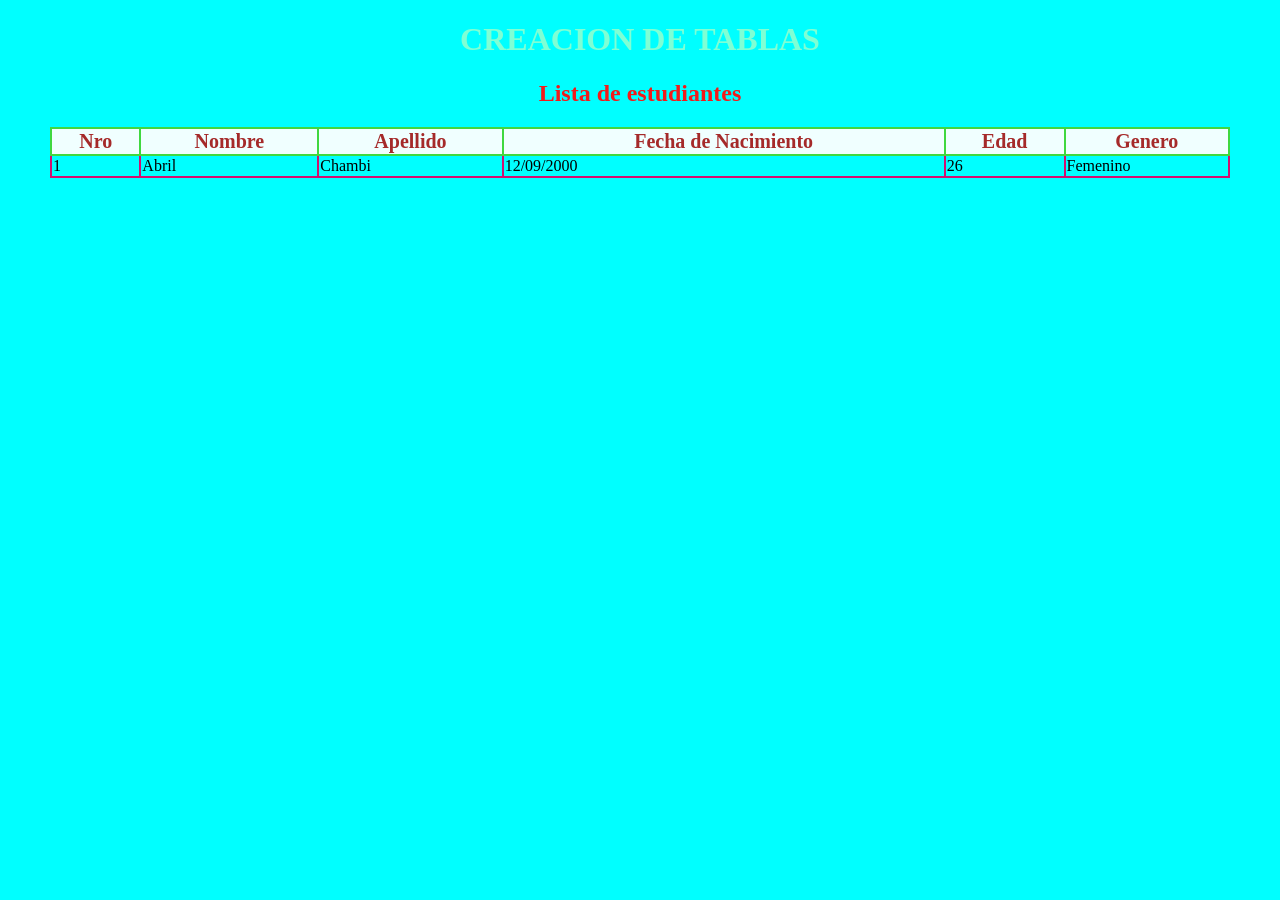
==== 12.clase150926 copy/index.html @ 2d8a4c02 "subiendo tarea" ====
<!DOCTYPE html>
<html lang="en">
<head>
    <meta charset="UTF-8">
    <meta name="viewport" content="width=device-width, initial-scale=1.0">
    <title>Document</title>
    <link rel="stylesheet" href="../assets/css/miestilo11.css">
</head>
<body>
    <h1 class="titulo">CREACION DE TABLAS</h1>
    <H2 class="titulo1">Lista de estudiantes</H2>
    <table>
        </thead>
</tr>
<th>Nro</th>
<th>Nombre</th>
<th>Apellido</th>
<th>Fecha de Nacimiento</th>
<th>Edad</th>
<th>Genero</th>
</tr>
</thead>
<tbody id="datos">
    <tr>
       <td>1</td>
       <td>Abril</td>
       <td>Chambi</td>
       <td>12/09/2000</td>
       <td>26</td>
       <td>Femenino</td>
        </tr>
        </body>
        </table> 
        <script src="./script/ejemplo1.js"></script>  
</body>
</html>
---- assets/css/miestilo11.css ----
body{
background-color: aqua;
margin-left: 50px;
margin-right: 50px;
}
.titulo{
    text-align: center;
    color: aquamarine;
}
.titulo1{
    text-align: center;
    color: rgb(243, 26, 26);
}
table{
    width: 100%;
    border-collapse: collapse;
}
th{
    background-color: azure;
    border: 2px solid rgb(64, 216, 64);
    text-align: center;
    font-size: 20px;
    color: brown;
}
tr,td{
    border: 2px solid rgb(209, 15, 112);
}
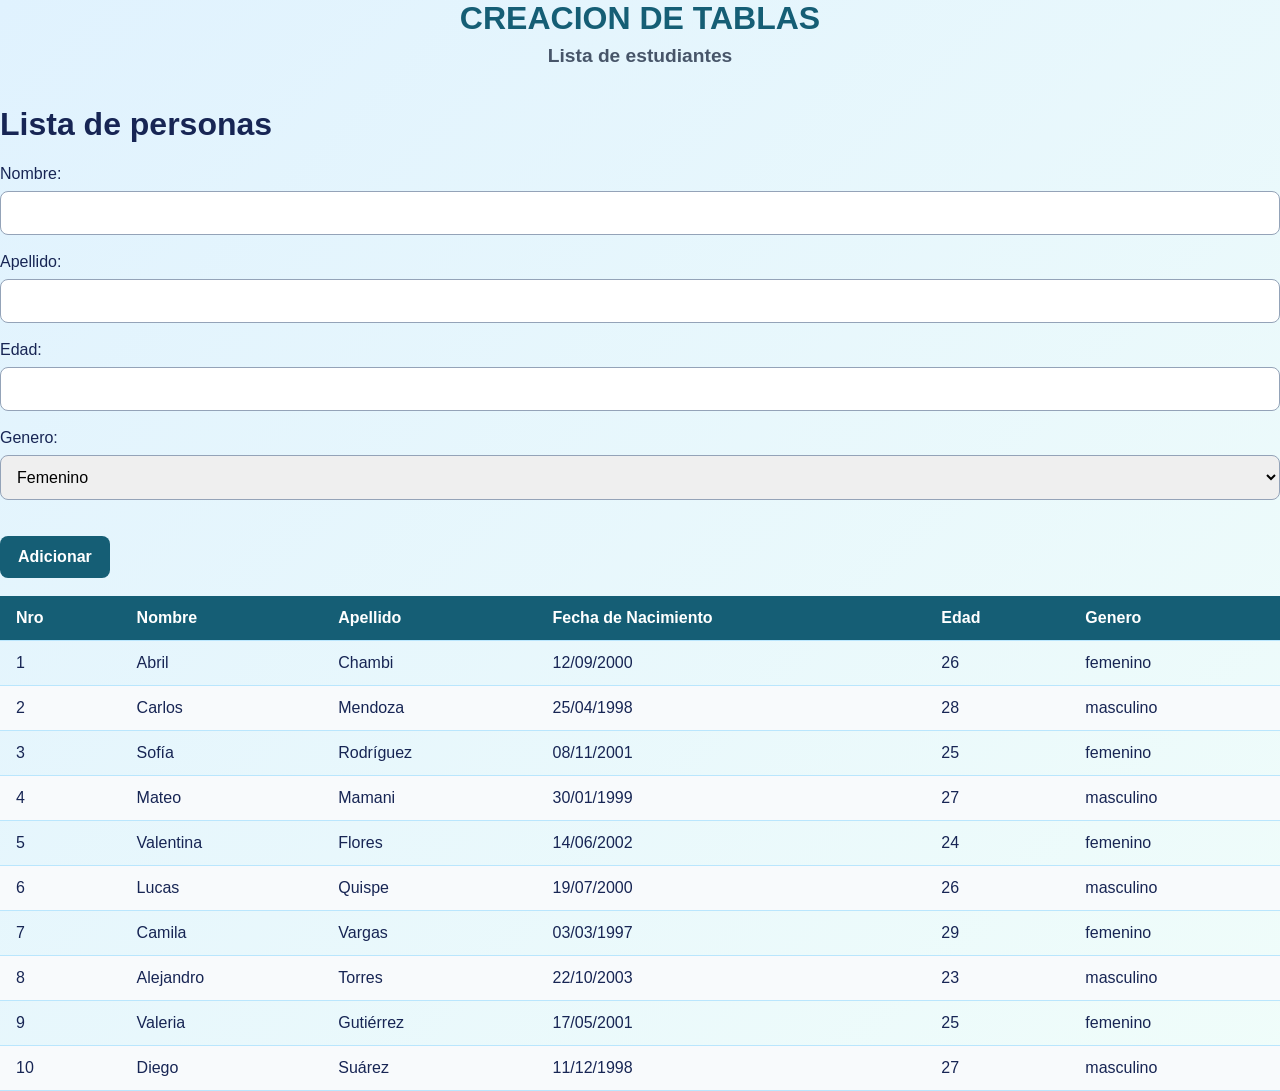
==== commit 6f835882: "subir tarea de clase" ====
--- a/12.clase150926 copy/index.html
+++ b/12.clase150926 copy/index.html
@@ -9,28 +9,32 @@
 <body>
     <h1 class="titulo">CREACION DE TABLAS</h1>
     <H2 class="titulo1">Lista de estudiantes</H2>
+    <br>
+    <h1>Lista de personas</h1>
+    Nombre: <input type="text" id="nombre"><br><br>
+    Apellido: <input type="text" id="apellido"><br><br>
+    Edad: <input type="number" id="edad"><br><br>
+    Genero: 
+    <select id="genero">
+        <option value="Femenino">Femenino</option>
+        <option value="Masculino">Masculino</option>
+        <option value="Otro">Otro</option>
+    </select><br><br>
+    <button id="btnAdicionar">Adicionar</button>
+    <br><br>
     <table>
+        <thead>
+            <tr>
+                <th>Nro</th>
+                <th>Nombre</th>
+                <th>Apellido</th>
+                <th>Fecha de Nacimiento</th>
+                <th>Edad</th>
+                <th>Genero</th>
+            </tr>
         </thead>
-</tr>
-<th>Nro</th>
-<th>Nombre</th>
-<th>Apellido</th>
-<th>Fecha de Nacimiento</th>
-<th>Edad</th>
-<th>Genero</th>
-</tr>
-</thead>
-<tbody id="datos">
-    <tr>
-       <td>1</td>
-       <td>Abril</td>
-       <td>Chambi</td>
-       <td>12/09/2000</td>
-       <td>26</td>
-       <td>Femenino</td>
-        </tr>
-        </body>
-        </table> 
-        <script src="./script/ejemplo1.js"></script>  
+        <tbody id="datos"></tbody>
+    </table> 
+    <script src="./script/ejemplo1.js"></script>  
 </body>
-</html>+</html>
--- a/assets/css/miestilo11.css
+++ b/assets/css/miestilo11.css
@@ -1,27 +1,25 @@
-body{
-background-color: aqua;
-margin-left: 50px;
-margin-right: 50px;
-}
-.titulo{
-    text-align: center;
-    color: aquamarine;
-}
-.titulo1{
-    text-align: center;
-    color: rgb(243, 26, 26);
-}
-table{
-    width: 100%;
-    border-collapse: collapse;
-}
-th{
-    background-color: azure;
-    border: 2px solid rgb(64, 216, 64);
-    text-align: center;
-    font-size: 20px;
-    color: brown;
-}
-tr,td{
-    border: 2px solid rgb(209, 15, 112);
-}+:root { --azul: #155e75; --borde: #bae6fd; --texto: #172554; }
+* { box-sizing: border-box; }
+body { margin: 0; min-height: 100vh; background: linear-gradient(135deg, #e0f2fe, #f0fdfa); color: var(--texto); font-family: Arial, sans-serif; }
+.contenedor { width: min(1100px, calc(100% - 32px)); margin: 40px auto; padding: 32px; background: #fff; border-radius: 16px; box-shadow: 0 12px 30px rgb(15 23 42 / 12%); }
+.titulo, .titulo1 { margin: 0; text-align: center; }
+.titulo { color: var(--azul); }
+.titulo1 { margin-top: 8px; color: #475569; font-size: 1.2rem; }
+.registro, .buscador { margin: 32px 0 20px; }
+.registro h3, .buscador h3 { margin-bottom: 16px; }
+.campos-formulario { display: grid; grid-template-columns: repeat(3, minmax(0, 1fr)); gap: 16px; }
+label { display: block; margin-bottom: 8px; font-weight: bold; }
+input, select { width: 100%; margin-top: 8px; padding: 12px; border: 1px solid #94a3b8; border-radius: 8px; font-size: 1rem; }
+input:focus, select:focus { outline: 3px solid #7dd3fc; border-color: var(--azul); }
+button { margin-top: 18px; padding: 12px 18px; border: 0; border-radius: 8px; background: var(--azul); color: #fff; font-size: 1rem; font-weight: bold; cursor: pointer; }
+button:hover { background: #0e7490; }
+#mensaje { color: #047857; font-weight: bold; }
+#resultado { color: #475569; }
+.tabla-contenedor { overflow-x: auto; }
+table { width: 100%; min-width: 720px; border-collapse: collapse; }
+caption { padding-bottom: 12px; text-align: left; font-size: 1.15rem; font-weight: bold; }
+th, td { padding: 13px 16px; border-bottom: 1px solid var(--borde); text-align: left; }
+th { background: var(--azul); color: #fff; }
+tbody tr:nth-child(even) { background: #f8fafc; }
+tbody tr:hover { background: #e0f2fe; }
+@media (max-width: 700px) { .contenedor { width: calc(100% - 20px); margin: 10px auto; padding: 20px; } .campos-formulario { grid-template-columns: 1fr; } }
